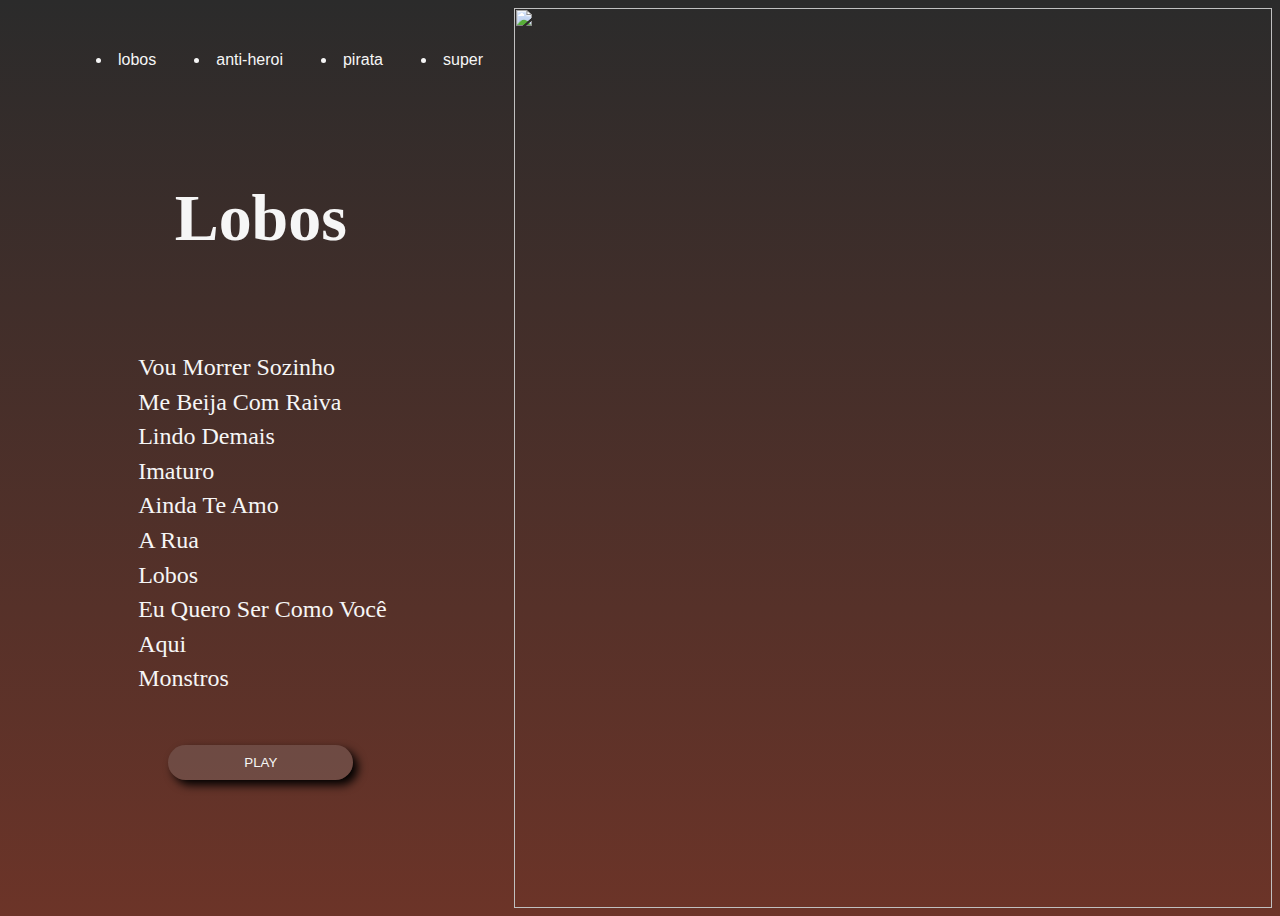
==== albuns.html @ d468af2b "Initial commit" ====
<!DOCTYPE html>
<html lang="pt-br" data-contexto="lobos">
<head>
    <meta charset="UTF-8">
    <meta name="viewport" content="width=device-width, initial-scale=1.0">
    <title>Document</title>
    <link rel="stylesheet" href="https://cdnjs.cloudflare.com/ajax/libs/meyer-reset/2.0/reset.min.css"
    integrity="sha512-NmLkDIU1C/C88wi324HBc+S2kLhi08PN5GDeUVVVC/BVt/9Izdsc9SVeVfA1UZbY3sHUlDSyRXhCzHfr6hmPPw=="
    crossorigin="anonymous" referrerpolicy="no-referrer" />
    <link rel="stylesheet" href="css/style.css">
    <script src="script.js" defer></script>
</head>
<body>
    <header class="cabecalho">
        <nav>
            <ul class="cabecalho__nav__lista">
                <li><button class="cabecalho__butao butao__lobos">lobos</button> </li>
                <li><button class="cabecalho__butao butao__anti-heroi">anti-heroi</button> </li>
                <li><button class="cabecalho__butao butao__pirata">pirata</button> </li>
                <li><button class="cabecalho__butao butao__super">super</button> </li>
            </ul>
        </nav>
    </header>
    <section class="section">
        <div class="album">
            <h1 class="album__titulo">Lobos</h1>
            <ul class="album__lista">
                <li class="album__faixas">vou morrer sozinho</li>
                <li class="album__faixas">me beija com raiva</li>
                <li class="album__faixas">lindo demais</li>
                <li class="album__faixas">imaturo</li>
                <li class="album__faixas">ainda te amo</li>
                <li class="album__faixas">a rua</li>
                <li class="album__faixas">lobos</li>
                <li class="album__faixas">eu quero ser como você</li>
                <li class="album__faixas">aqui</li>
                <li class="album__faixas">monstros</li>
            </ul>
            <button class="butao__play__pause"><img src="" alt="">PLAY</button>
        </div>
        <img class="capa__album" src="assets/Lobos.jpg" alt="">
    </section>

</body>
</html>
---- css/style.css ----
:root{
    --cor-da-fonte: #F6F6F6;
    --cor-de-fundo: #000000;
    --fonte-principal: 'Now Medium', sans-serif;
    --fonte-secundaria: 'Rasputin', serif;
    --cor-do-botao:#99959540;
}

[data-contexto="Home"]{
    --main-bg-color: #000000;
}
[data-contexto="lobos"]{
    --main-bg-color: linear-gradient(#2B2B2B, #6C3428);
}
[data-contexto="anti-heroi"]{
    --main-bg-color: linear-gradient(#003B41, #000000);
}
[data-contexto="pirata"]{
    --main-bg-color: linear-gradient(#000000, #176B87);
}
[data-contexto="super"]{
    --main-bg-color: linear-gradient(#FF8C00, #FF4500,#000000);
}
[data-contexto="contato"]{
    --main-bg-color: linear-gradient(#9eddff, #6573a2);
}
*{
    text-decoration: none;
}
html{
    background: var(--main-bg-color);
    background-repeat: no-repeat;
}
body{
    color: var(--cor-da-fonte);
    font-family: var(--fonte-secundaria);
    height: 100vh;
    
}
.cabecalho{
    padding: 2% 0 0 5%;
    position: absolute;
    width: 50%;
}
.cabecalho__nav__lista{
    display: flex;
    gap: 8%;
}
.cabecalho__butao{
    background-color: transparent;
    border: none;
    font-family: var(--fonte-principal);
    color: var(--cor-da-fonte);
    font-size: 1rem;
    transition: 0.5s;
    
}
.cabecalho__butao:hover{
    font-size: 1.25rem;
    transition: 0.5s;
}
.cabecalho__itens{
    text-decoration: none;
    color: var(--cor-da-fonte);
    transition: 0.25s;
}
.cabecalho__itens:hover{
    color: #89eefd;
    font-size: 1.2rem ;
    transition: 0.25s;
}
.principal{
    display: flex;
    flex-direction: row;
    align-items: center;
    padding: 10%;
    gap: 3%;
}
.principal__imagem{
    width: 35%;
}
.principal__sobre{
    font-size:1.8rem ;
    font-family: var(--fonte-secundaria);
}
.principal__sobre__titulo{
    text-align: center;
    font-family: var(--fonte-principal);
    text-transform: uppercase;
    font-size: 0.9rem;
    padding: 10% 0;
}

.section{
    display: grid;
    grid-template-columns: 40% 60%;
    align-items: center;
    
}
.album{
    text-align: center;
    
}
.album__lista{
    font-size: 1.5rem;
}
.album__titulo{
    font-size: 4.12rem;
    padding-bottom: 10%;
    text-transform: capitalize;
    text-align: center;
}
.album__lista {
    list-style: none; 
    padding: 0;
    text-align: start;
    padding-left: 25%;
}
.album__faixas{
    padding: 1%;
    text-transform: capitalize;
}
.album__faixas:hover{
    color: #BE8C63;
}
.butao__play__pause{
    margin-top: 5%;
    padding: 2% 15%;
    color: var(--cor-da-fonte);
    background-color: var(--cor-do-botao);
    border-style: hidden;
    border-radius: 100px;
    box-shadow: 5px 5px 10px #000000;
}
.butao__play__pause:active{
    background-color: #00000040;
}
.capa__album{
    width:100%;
    height: 100vh;
    object-fit: cover;
}












.contato{
    display: flex;
    justify-content: center;
    padding: 15% 10% 0% 0;
}
.contato__foto__email{
    padding-left: 25%;
}
.contato__imagem{
    width: 80%;
    border-radius: 20%;
}
.contato__email{
    text-align: end;
}
.contato__informacao{
    text-align: center;
    width: 50%;
}
.contato__nome{
    padding-bottom: 10%;
}
.contato__titulo{
    font-size: 3.56rem;
}
.contato__subtitulo{
    font-family: var(--fonte-principal);
    font-size: 1.5rem;
    padding-top: 5%;
}
.contato__links__itens{
    padding-bottom: 5%;
}
.link{
    color: var(--cor-da-fonte);
}
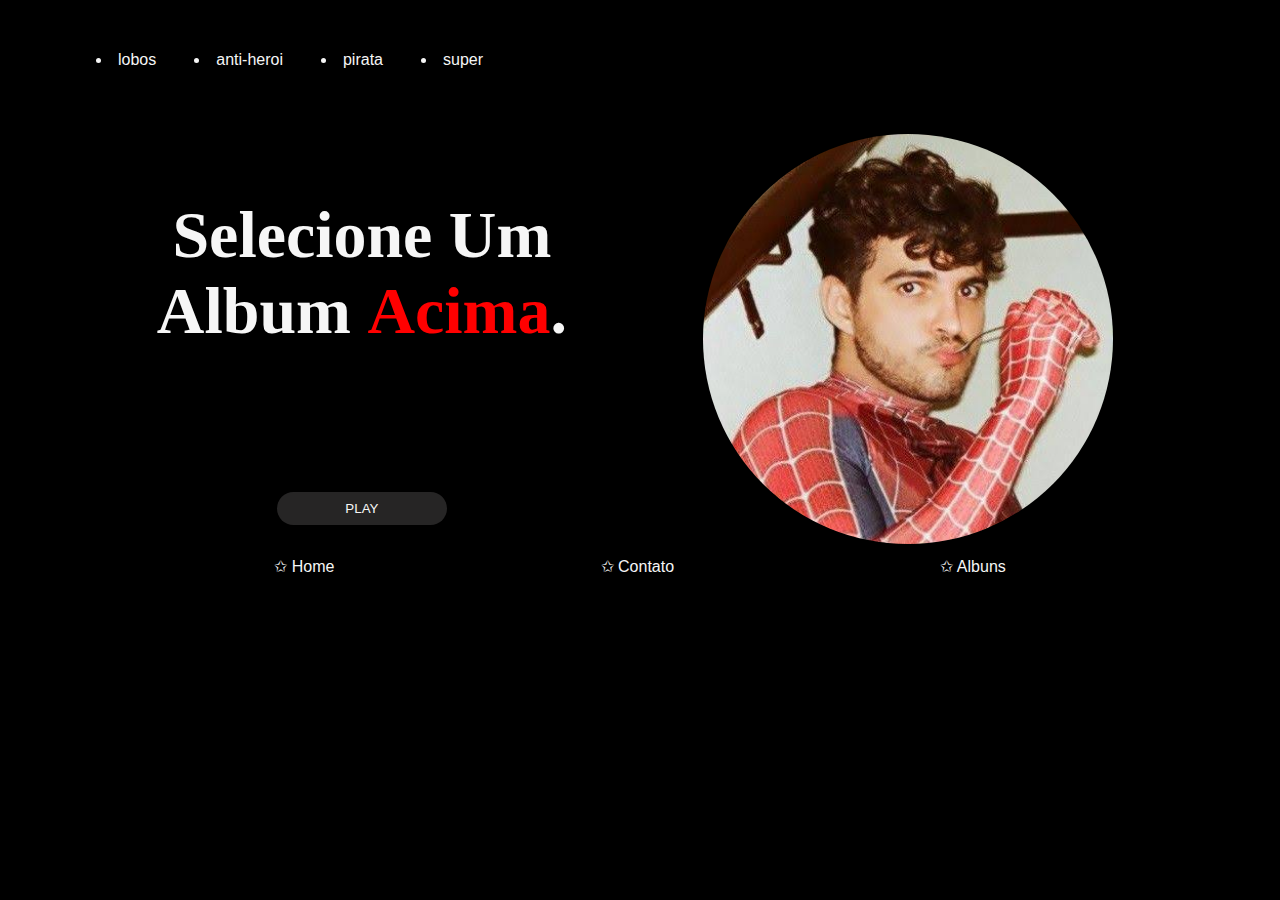
==== commit e1c709a2: "Projeto quase finalizado" ====
--- a/albuns.html
+++ b/albuns.html
@@ -1,9 +1,9 @@
 <!DOCTYPE html>
-<html lang="pt-br" data-contexto="lobos">
+<html lang="pt-br" data-contexto="Home">
 <head>
     <meta charset="UTF-8">
     <meta name="viewport" content="width=device-width, initial-scale=1.0">
-    <title>Document</title>
+    <title>Albuns</title>
     <link rel="stylesheet" href="https://cdnjs.cloudflare.com/ajax/libs/meyer-reset/2.0/reset.min.css"
     integrity="sha512-NmLkDIU1C/C88wi324HBc+S2kLhi08PN5GDeUVVVC/BVt/9Izdsc9SVeVfA1UZbY3sHUlDSyRXhCzHfr6hmPPw=="
     crossorigin="anonymous" referrerpolicy="no-referrer" />
@@ -23,23 +23,21 @@
     </header>
     <section class="section">
         <div class="album">
-            <h1 class="album__titulo">Lobos</h1>
+            <h1 class="album__titulo">Selecione um album <strong>acima</strong>.</h1>
             <ul class="album__lista">
-                <li class="album__faixas">vou morrer sozinho</li>
-                <li class="album__faixas">me beija com raiva</li>
-                <li class="album__faixas">lindo demais</li>
-                <li class="album__faixas">imaturo</li>
-                <li class="album__faixas">ainda te amo</li>
-                <li class="album__faixas">a rua</li>
-                <li class="album__faixas">lobos</li>
-                <li class="album__faixas">eu quero ser como você</li>
-                <li class="album__faixas">aqui</li>
-                <li class="album__faixas">monstros</li>
+                <li class="album__faixas"></li>
+                
             </ul>
             <button class="butao__play__pause"><img src="" alt="">PLAY</button>
         </div>
-        <img class="capa__album" src="assets/Lobos.jpg" alt="">
+        <img class="capa__album" src="assets/Jao-aranha.jpeg" alt="">
     </section>
-
+    <footer>
+        <nav class="rodape__nav">
+            <a class="rodape__link" href="index.html">Home</a>
+            <a class="rodape__link" href="contact.html">Contato</a>
+            <a class="rodape__link" href="albuns.html">Albuns</a>
+        </nav>
+    </footer>
 </body>
-</html>+</html>
--- a/css/style.css
+++ b/css/style.css
@@ -1,89 +1,105 @@
-:root{
+:root {
     --cor-da-fonte: #F6F6F6;
     --cor-de-fundo: #000000;
     --fonte-principal: 'Now Medium', sans-serif;
     --fonte-secundaria: 'Rasputin', serif;
-    --cor-do-botao:#99959540;
-}
-
-[data-contexto="Home"]{
+    --cor-do-botao: #99959540;
+}
+
+[data-contexto="Home"] {
     --main-bg-color: #000000;
 }
-[data-contexto="lobos"]{
-    --main-bg-color: linear-gradient(#2B2B2B, #6C3428);
-}
-[data-contexto="anti-heroi"]{
+
+[data-contexto="lobos"] {
+    --main-bg-color: linear-gradient(#5A5A5A, #B7B7B7);
+}
+
+[data-contexto="anti-heroi"] {
     --main-bg-color: linear-gradient(#003B41, #000000);
 }
-[data-contexto="pirata"]{
+
+[data-contexto="pirata"] {
     --main-bg-color: linear-gradient(#000000, #176B87);
 }
-[data-contexto="super"]{
-    --main-bg-color: linear-gradient(#FF8C00, #FF4500,#000000);
-}
-[data-contexto="contato"]{
+
+[data-contexto="super"] {
+    --main-bg-color: linear-gradient(#496C81, #C0C4E6);
+}
+
+[data-contexto="contato"] {
     --main-bg-color: linear-gradient(#9eddff, #6573a2);
 }
-*{
+
+* {
     text-decoration: none;
 }
-html{
+
+html {
     background: var(--main-bg-color);
+    height: 100vh;
     background-repeat: no-repeat;
 }
-body{
-    color: var(--cor-da-fonte);
-    font-family: var(--fonte-secundaria);
-    height: 100vh;
-    
-}
-.cabecalho{
+
+body {  
+    color: var(--cor-da-fonte);
+    font-family: var(--fonte-secundaria); 
+}
+.cabecalho {
     padding: 2% 0 0 5%;
     position: absolute;
     width: 50%;
 }
-.cabecalho__nav__lista{
+
+.cabecalho__nav__lista {
     display: flex;
     gap: 8%;
 }
-.cabecalho__butao{
+
+.cabecalho__butao {
     background-color: transparent;
     border: none;
     font-family: var(--fonte-principal);
     color: var(--cor-da-fonte);
     font-size: 1rem;
     transition: 0.5s;
-    
-}
-.cabecalho__butao:hover{
+
+}
+
+.cabecalho__butao:hover {
     font-size: 1.25rem;
     transition: 0.5s;
 }
-.cabecalho__itens{
+
+.cabecalho__itens {
     text-decoration: none;
     color: var(--cor-da-fonte);
     transition: 0.25s;
 }
-.cabecalho__itens:hover{
+
+.cabecalho__itens:hover {
     color: #89eefd;
-    font-size: 1.2rem ;
+    font-size: 1.2rem;
     transition: 0.25s;
 }
-.principal{
+
+.principal {
     display: flex;
     flex-direction: row;
     align-items: center;
     padding: 10%;
     gap: 3%;
 }
-.principal__imagem{
+
+.principal__imagem {
     width: 35%;
 }
-.principal__sobre{
-    font-size:1.8rem ;
+
+.principal__sobre {
+    font-size: 1.8rem;
     font-family: var(--fonte-secundaria);
 }
-.principal__sobre__titulo{
+
+.principal__sobre__titulo {
     text-align: center;
     font-family: var(--fonte-principal);
     text-transform: uppercase;
@@ -91,39 +107,51 @@
     padding: 10% 0;
 }
 
-.section{
+.section {
     display: grid;
     grid-template-columns: 40% 60%;
     align-items: center;
-    
-}
-.album{
-    text-align: center;
-    
-}
-.album__lista{
+    padding: 10% 0 0 10%;
+    gap: 10%;
+
+}
+strong{
+    color: #ff0000;
+}
+
+.album {
+    text-align: center;
+
+}
+
+.album__lista {
     font-size: 1.5rem;
 }
-.album__titulo{
+
+.album__titulo {
     font-size: 4.12rem;
     padding-bottom: 10%;
     text-transform: capitalize;
     text-align: center;
 }
+
 .album__lista {
-    list-style: none; 
+    list-style: none;
     padding: 0;
     text-align: start;
     padding-left: 25%;
 }
-.album__faixas{
+
+.album__faixas {
     padding: 1%;
     text-transform: capitalize;
 }
-.album__faixas:hover{
-    color: #BE8C63;
-}
-.butao__play__pause{
+
+.album__faixas:hover {
+    color: #FFD700;
+}
+
+.butao__play__pause {
     margin-top: 5%;
     padding: 2% 15%;
     color: var(--cor-da-fonte);
@@ -132,59 +160,88 @@
     border-radius: 100px;
     box-shadow: 5px 5px 10px #000000;
 }
-.butao__play__pause:active{
+
+.butao__play__pause:active {
     background-color: #00000040;
 }
-.capa__album{
-    width:100%;
-    height: 100vh;
-    object-fit: cover;
-}
-
-
-
-
-
-
-
-
-
-
-
-
-.contato{
+
+.capa__album {
+    width: 60%;
+    border-radius: 100%;
+    box-shadow: 0 0 15px 10px #00000040;
+    transition: 1s;
+}
+
+.carta {
+    width: 50%;
+    border-radius: 10px;
+    transition: 0.25s;
+}
+
+.contato {
     display: flex;
     justify-content: center;
-    padding: 15% 10% 0% 0;
-}
-.contato__foto__email{
-    padding-left: 25%;
-}
-.contato__imagem{
-    width: 80%;
+    padding: 5% 10% 0% 0;
+    gap: 5%;
+}
+
+.contato__imagem {
+    width: 100%;
     border-radius: 20%;
 }
-.contato__email{
-    text-align: end;
-}
-.contato__informacao{
+
+.contato__email {
+    text-align: center;
+}
+
+.contato__informacao {
+    padding: 8% 0 0 15%;
     text-align: center;
     width: 50%;
 }
-.contato__nome{
+
+.contato__nome {
     padding-bottom: 10%;
 }
-.contato__titulo{
+
+.contato__titulo {
     font-size: 3.56rem;
 }
-.contato__subtitulo{
+
+.contato__subtitulo {
     font-family: var(--fonte-principal);
     font-size: 1.5rem;
     padding-top: 5%;
 }
-.contato__links__itens{
+
+.contato__links__itens {
     padding-bottom: 5%;
-}
-.link{
-    color: var(--cor-da-fonte);
+    font-size: 2rem;
+}
+
+.link {
+    color: var(--cor-da-fonte);
+}
+.link:hover{
+    background-color: #F6F6F650;
+    padding: 0 3%;
+    font-size: 2.5rem;
+    border-radius: 10px;
+}
+footer{
+    padding: 1% 0 0;
+}
+.rodape__nav{
+    display: flex;
+    justify-content: space-evenly;
+}
+.rodape__link{
+    color: var(--cor-da-fonte);
+    font-family: var(--fonte-principal);
+}
+.rodape__link::before{
+    content: '✩ ';
+}
+.rodape__link:hover{
+    color: #ff0000;
 }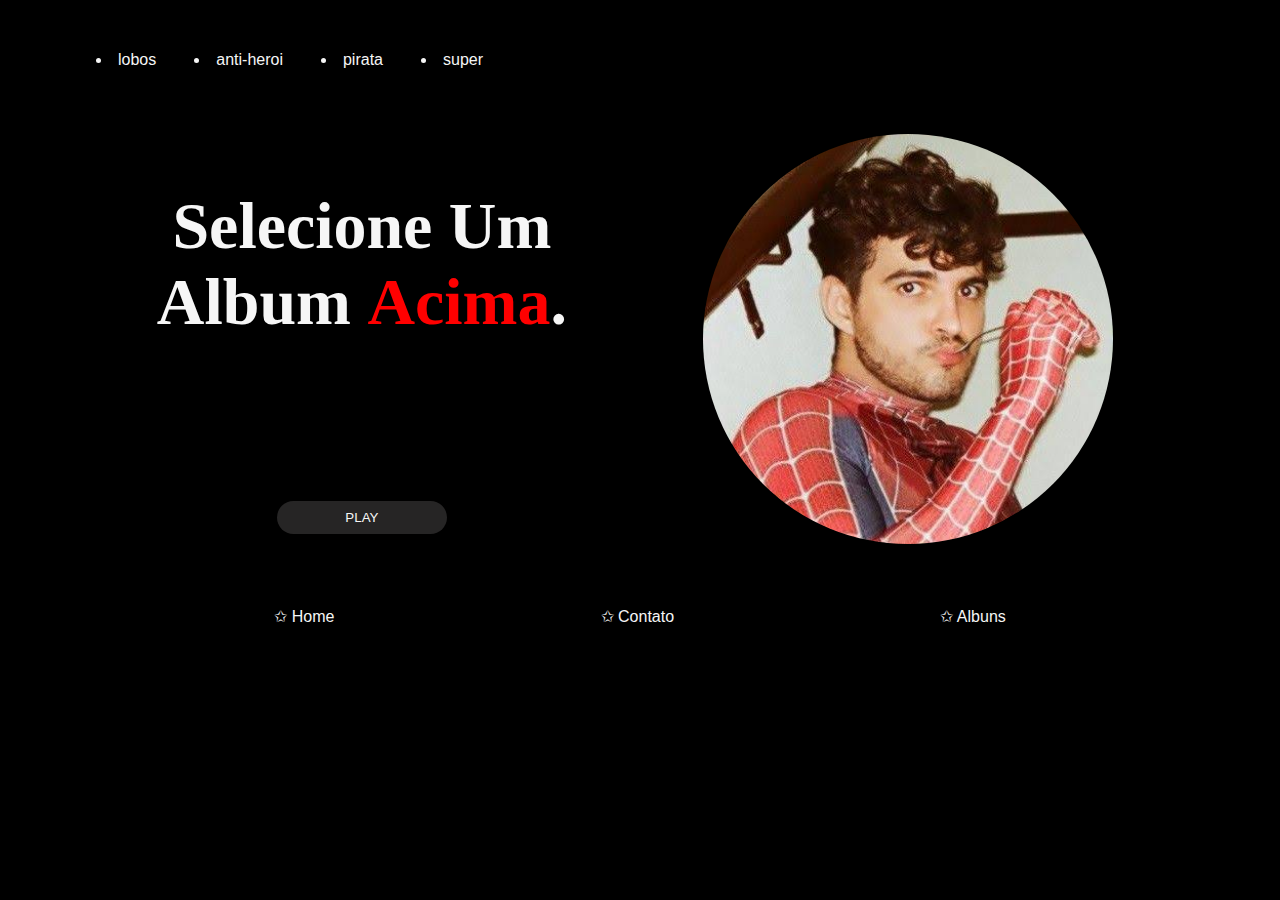
==== commit 8de2c42e: "Projeto final" ====
--- a/albuns.html
+++ b/albuns.html
@@ -1,15 +1,17 @@
 <!DOCTYPE html>
 <html lang="pt-br" data-contexto="Home">
+
 <head>
     <meta charset="UTF-8">
     <meta name="viewport" content="width=device-width, initial-scale=1.0">
     <title>Albuns</title>
     <link rel="stylesheet" href="https://cdnjs.cloudflare.com/ajax/libs/meyer-reset/2.0/reset.min.css"
-    integrity="sha512-NmLkDIU1C/C88wi324HBc+S2kLhi08PN5GDeUVVVC/BVt/9Izdsc9SVeVfA1UZbY3sHUlDSyRXhCzHfr6hmPPw=="
-    crossorigin="anonymous" referrerpolicy="no-referrer" />
+        integrity="sha512-NmLkDIU1C/C88wi324HBc+S2kLhi08PN5GDeUVVVC/BVt/9Izdsc9SVeVfA1UZbY3sHUlDSyRXhCzHfr6hmPPw=="
+        crossorigin="anonymous" referrerpolicy="no-referrer" />
     <link rel="stylesheet" href="css/style.css">
     <script src="script.js" defer></script>
 </head>
+
 <body>
     <header class="cabecalho">
         <nav>
@@ -26,7 +28,7 @@
             <h1 class="album__titulo">Selecione um album <strong>acima</strong>.</h1>
             <ul class="album__lista">
                 <li class="album__faixas"></li>
-                
+
             </ul>
             <button class="butao__play__pause"><img src="" alt="">PLAY</button>
         </div>
@@ -40,4 +42,5 @@
         </nav>
     </footer>
 </body>
-</html>
+
+</html>--- a/css/style.css
+++ b/css/style.css
@@ -36,14 +36,15 @@
 
 html {
     background: var(--main-bg-color);
-    height: 100vh;
+    min-height: 100%;
     background-repeat: no-repeat;
 }
 
-body {  
-    color: var(--cor-da-fonte);
-    font-family: var(--fonte-secundaria); 
-}
+body {
+    color: var(--cor-da-fonte);
+    font-family: var(--fonte-secundaria);
+}
+
 .cabecalho {
     padding: 2% 0 0 5%;
     position: absolute;
@@ -86,12 +87,13 @@
     display: flex;
     flex-direction: row;
     align-items: center;
-    padding: 10%;
+    padding: 5%;
     gap: 3%;
 }
 
 .principal__imagem {
     width: 35%;
+    border-radius: 8px;
 }
 
 .principal__sobre {
@@ -103,7 +105,7 @@
     text-align: center;
     font-family: var(--fonte-principal);
     text-transform: uppercase;
-    font-size: 0.9rem;
+    font-size: 2.25rem;
     padding: 10% 0;
 }
 
@@ -115,7 +117,14 @@
     gap: 10%;
 
 }
-strong{
+
+.album {
+    display: flex;
+    flex-direction: column;
+    align-items: center;
+}
+
+strong {
     color: #ff0000;
 }
 
@@ -139,7 +148,7 @@
     list-style: none;
     padding: 0;
     text-align: start;
-    padding-left: 25%;
+    padding-left: 15%;
 }
 
 .album__faixas {
@@ -149,9 +158,11 @@
 
 .album__faixas:hover {
     color: #FFD700;
+    cursor: pointer;
 }
 
 .butao__play__pause {
+    display: flex;
     margin-top: 5%;
     padding: 2% 15%;
     color: var(--cor-da-fonte);
@@ -159,6 +170,7 @@
     border-style: hidden;
     border-radius: 100px;
     box-shadow: 5px 5px 10px #000000;
+    align-items: center;
 }
 
 .butao__play__pause:active {
@@ -173,7 +185,7 @@
 }
 
 .carta {
-    width: 50%;
+    width: 55%;
     border-radius: 10px;
     transition: 0.25s;
 }
@@ -222,26 +234,117 @@
 .link {
     color: var(--cor-da-fonte);
 }
-.link:hover{
+
+.link:hover {
     background-color: #F6F6F650;
-    padding: 0 3%;
     font-size: 2.5rem;
     border-radius: 10px;
 }
-footer{
-    padding: 1% 0 0;
-}
-.rodape__nav{
+
+footer {
+    padding: 5% 0;
+}
+
+.rodape__nav {
     display: flex;
     justify-content: space-evenly;
 }
-.rodape__link{
+
+.rodape__link {
     color: var(--cor-da-fonte);
     font-family: var(--fonte-principal);
 }
-.rodape__link::before{
+
+.rodape__link::before {
     content: '✩ ';
 }
-.rodape__link:hover{
+
+.rodape__link:hover {
     color: #ff0000;
+}
+
+@media (max-width: 1100px) {
+    html {
+        min-height: 100%;
+    }
+
+    .cabecalho {
+        min-width: 100%;
+        position: fixed;
+    }
+
+    .cabecalho__nav__lista {
+        gap: 6%;
+    }
+
+    .principal {
+        flex-direction: column-reverse;
+        width: auto;
+    }
+
+    .principal__imagem {
+        margin-top: 5%;
+        border-radius: 20px;
+        width: 60%;
+    }
+
+    .section {
+        display: flex;
+        flex-direction: column-reverse;
+        padding: 20% 0 0 0;
+    }
+
+    .carta {
+        width: 100%;
+    }
+
+    .album__titulo {
+        padding: 8% 0;
+    }
+
+    .album__lista {
+        padding: 0;
+    }
+
+    .album {
+        display: flex;
+        flex-direction: column;
+        align-items: center;
+    }
+
+    .butao__play__pause {
+        display: flex;
+        height: 7vh;
+        width: 30vh;
+        justify-content: center;
+        align-items: center;
+    }
+
+    footer {
+        padding: 10% 0;
+    }
+    .contato{
+        display: flex;
+        flex-direction: column-reverse;
+        padding: 15% 2%;
+        align-items: center;
+    }
+    .contato__informacao{
+        display: flex;
+        flex-direction: column;
+        padding: 5% 0;
+        width: 100%;
+    }
+    .contato__titulo{
+        font-size: 2.55rem ;
+    }
+    .contato__subtitulo{
+        font-size: 1.25rem;
+    }
+    .link:hover{
+        background-color: transparent;
+    }
+    .link:active{
+        color: #ff0000;
+    }
 }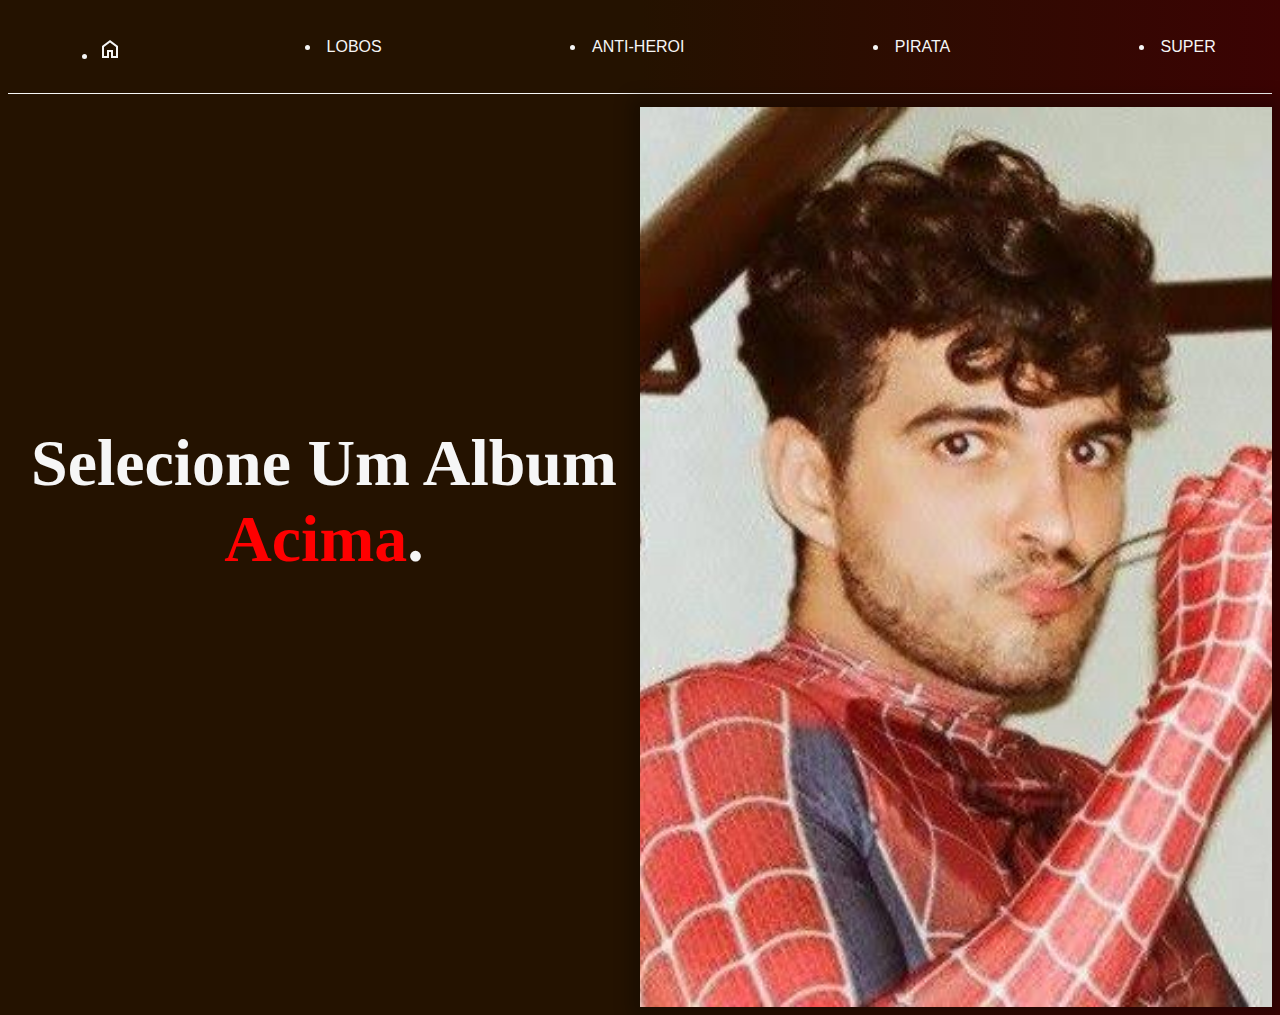
==== commit 92426536: "Melhorando o desing" ====
--- a/albuns.html
+++ b/albuns.html
@@ -1,5 +1,5 @@
 <!DOCTYPE html>
-<html lang="pt-br" data-contexto="Home">
+<html lang="pt-br" data-contexto="album">
 
 <head>
     <meta charset="UTF-8">
@@ -16,31 +16,25 @@
     <header class="cabecalho">
         <nav>
             <ul class="cabecalho__nav__lista">
-                <li><button class="cabecalho__butao butao__lobos">lobos</button> </li>
-                <li><button class="cabecalho__butao butao__anti-heroi">anti-heroi</button> </li>
-                <li><button class="cabecalho__butao butao__pirata">pirata</button> </li>
-                <li><button class="cabecalho__butao butao__super">super</button> </li>
+                <li><a href="index.html"><img src="assets/home.svg" alt=""></a></li>
+                <li><button class="cabecalho__butao butao__lobos"><a href="#lobos">lobos</a></button> </li>
+                <li><button class="cabecalho__butao butao__anti-heroi"><a href="#anti-heroi">anti-heroi</a></button> </li>
+                <li><button class="cabecalho__butao butao__pirata"><a href="#pirata">pirata</a></button> </li>
+                <li><button class="cabecalho__butao butao__super"><a href="#super">super</a></button> </li>
             </ul>
         </nav>
     </header>
     <section class="section">
         <div class="album">
-            <h1 class="album__titulo">Selecione um album <strong>acima</strong>.</h1>
+            <h1 id="" class="album__titulo">Selecione um album <strong>acima</strong>.</h1>
             <ul class="album__lista">
                 <li class="album__faixas"></li>
-
             </ul>
-            <button class="butao__play__pause"><img src="" alt="">PLAY</button>
+            <button class="butao__play__pause hidden"><img src="" alt="">PLAY</button>
         </div>
         <img class="capa__album" src="assets/Jao-aranha.jpeg" alt="">
     </section>
-    <footer>
-        <nav class="rodape__nav">
-            <a class="rodape__link" href="index.html">Home</a>
-            <a class="rodape__link" href="contact.html">Contato</a>
-            <a class="rodape__link" href="albuns.html">Albuns</a>
-        </nav>
-    </footer>
+    
 </body>
 
 </html>--- a/css/style.css
+++ b/css/style.css
@@ -1,13 +1,15 @@
+@import url(home.css);
+@import url(album.css);
 :root {
     --cor-da-fonte: #F6F6F6;
     --cor-de-fundo: #000000;
     --fonte-principal: 'Now Medium', sans-serif;
     --fonte-secundaria: 'Rasputin', serif;
-    --cor-do-botao: #99959540;
+    
 }
 
 [data-contexto="Home"] {
-    --main-bg-color: #000000;
+    --main-bg-color: linear-gradient(#391c05 , #000000,#86baee);
 }
 
 [data-contexto="lobos"] {
@@ -29,7 +31,9 @@
 [data-contexto="contato"] {
     --main-bg-color: linear-gradient(#9eddff, #6573a2);
 }
-
+[data-contexto="album"]{
+    --main-bg-color: linear-gradient(to right, #241200 50%,#3b0303);
+}
 * {
     text-decoration: none;
 }
@@ -38,197 +42,12 @@
     background: var(--main-bg-color);
     min-height: 100%;
     background-repeat: no-repeat;
+    scroll-behavior: smooth;
 }
 
 body {
     color: var(--cor-da-fonte);
     font-family: var(--fonte-secundaria);
-}
-
-.cabecalho {
-    padding: 2% 0 0 5%;
-    position: absolute;
-    width: 50%;
-}
-
-.cabecalho__nav__lista {
-    display: flex;
-    gap: 8%;
-}
-
-.cabecalho__butao {
-    background-color: transparent;
-    border: none;
-    font-family: var(--fonte-principal);
-    color: var(--cor-da-fonte);
-    font-size: 1rem;
-    transition: 0.5s;
-
-}
-
-.cabecalho__butao:hover {
-    font-size: 1.25rem;
-    transition: 0.5s;
-}
-
-.cabecalho__itens {
-    text-decoration: none;
-    color: var(--cor-da-fonte);
-    transition: 0.25s;
-}
-
-.cabecalho__itens:hover {
-    color: #89eefd;
-    font-size: 1.2rem;
-    transition: 0.25s;
-}
-
-.principal {
-    display: flex;
-    flex-direction: row;
-    align-items: center;
-    padding: 5%;
-    gap: 3%;
-}
-
-.principal__imagem {
-    width: 35%;
-    border-radius: 8px;
-}
-
-.principal__sobre {
-    font-size: 1.8rem;
-    font-family: var(--fonte-secundaria);
-}
-
-.principal__sobre__titulo {
-    text-align: center;
-    font-family: var(--fonte-principal);
-    text-transform: uppercase;
-    font-size: 2.25rem;
-    padding: 10% 0;
-}
-
-.section {
-    display: grid;
-    grid-template-columns: 40% 60%;
-    align-items: center;
-    padding: 10% 0 0 10%;
-    gap: 10%;
-
-}
-
-.album {
-    display: flex;
-    flex-direction: column;
-    align-items: center;
-}
-
-strong {
-    color: #ff0000;
-}
-
-.album {
-    text-align: center;
-
-}
-
-.album__lista {
-    font-size: 1.5rem;
-}
-
-.album__titulo {
-    font-size: 4.12rem;
-    padding-bottom: 10%;
-    text-transform: capitalize;
-    text-align: center;
-}
-
-.album__lista {
-    list-style: none;
-    padding: 0;
-    text-align: start;
-    padding-left: 15%;
-}
-
-.album__faixas {
-    padding: 1%;
-    text-transform: capitalize;
-}
-
-.album__faixas:hover {
-    color: #FFD700;
-    cursor: pointer;
-}
-
-.butao__play__pause {
-    display: flex;
-    margin-top: 5%;
-    padding: 2% 15%;
-    color: var(--cor-da-fonte);
-    background-color: var(--cor-do-botao);
-    border-style: hidden;
-    border-radius: 100px;
-    box-shadow: 5px 5px 10px #000000;
-    align-items: center;
-}
-
-.butao__play__pause:active {
-    background-color: #00000040;
-}
-
-.capa__album {
-    width: 60%;
-    border-radius: 100%;
-    box-shadow: 0 0 15px 10px #00000040;
-    transition: 1s;
-}
-
-.carta {
-    width: 55%;
-    border-radius: 10px;
-    transition: 0.25s;
-}
-
-.contato {
-    display: flex;
-    justify-content: center;
-    padding: 5% 10% 0% 0;
-    gap: 5%;
-}
-
-.contato__imagem {
-    width: 100%;
-    border-radius: 20%;
-}
-
-.contato__email {
-    text-align: center;
-}
-
-.contato__informacao {
-    padding: 8% 0 0 15%;
-    text-align: center;
-    width: 50%;
-}
-
-.contato__nome {
-    padding-bottom: 10%;
-}
-
-.contato__titulo {
-    font-size: 3.56rem;
-}
-
-.contato__subtitulo {
-    font-family: var(--fonte-principal);
-    font-size: 1.5rem;
-    padding-top: 5%;
-}
-
-.contato__links__itens {
-    padding-bottom: 5%;
-    font-size: 2rem;
 }
 
 .link {
@@ -239,28 +58,6 @@
     background-color: #F6F6F650;
     font-size: 2.5rem;
     border-radius: 10px;
-}
-
-footer {
-    padding: 5% 0;
-}
-
-.rodape__nav {
-    display: flex;
-    justify-content: space-evenly;
-}
-
-.rodape__link {
-    color: var(--cor-da-fonte);
-    font-family: var(--fonte-principal);
-}
-
-.rodape__link::before {
-    content: '✩ ';
-}
-
-.rodape__link:hover {
-    color: #ff0000;
 }
 
 @media (max-width: 1100px) {
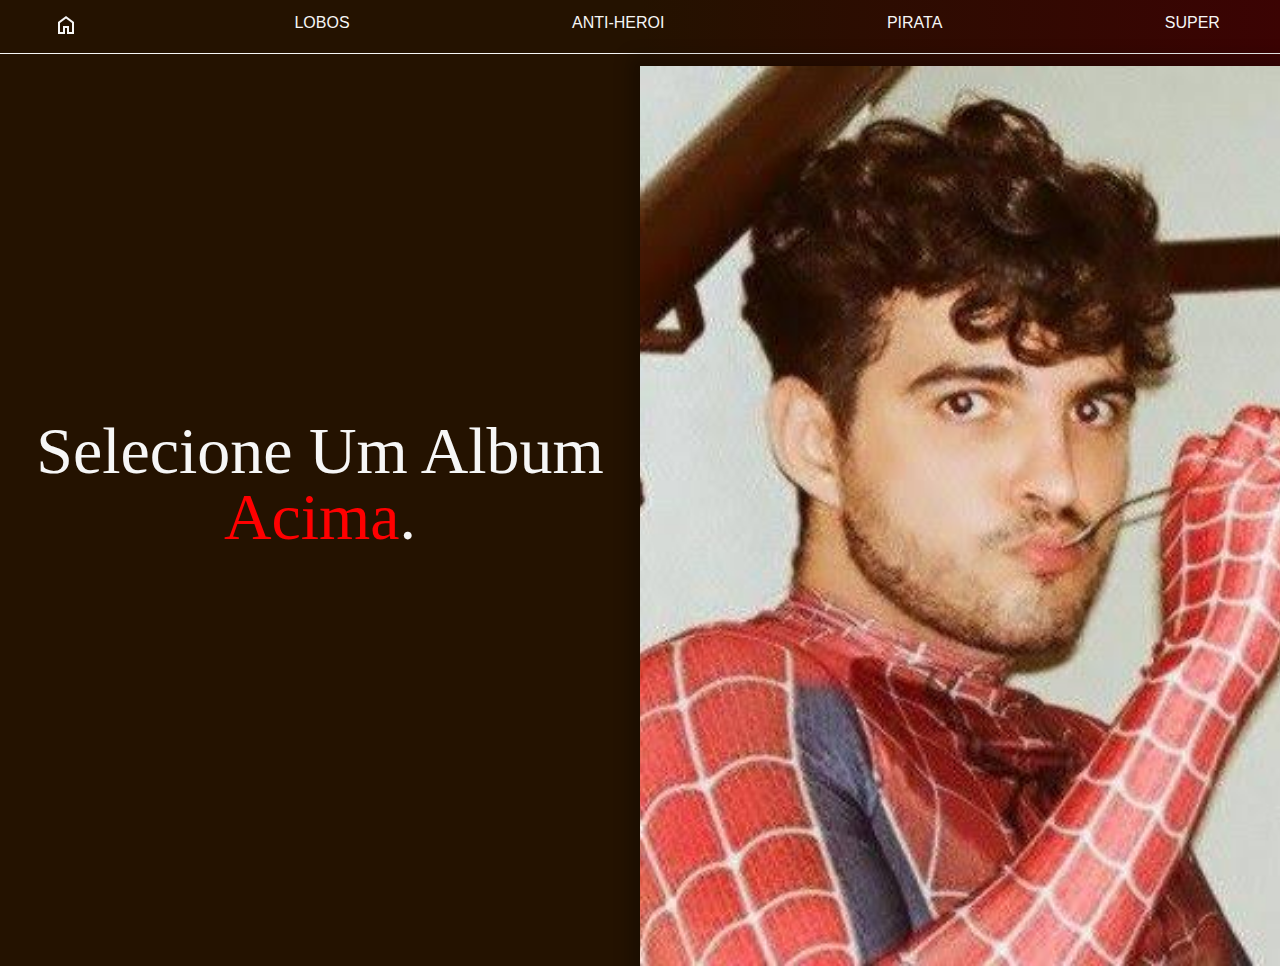
==== commit 3f28c85a: "responsividade on" ====
--- a/albuns.html
+++ b/albuns.html
@@ -8,6 +8,7 @@
     <link rel="stylesheet" href="https://cdnjs.cloudflare.com/ajax/libs/meyer-reset/2.0/reset.min.css"
         integrity="sha512-NmLkDIU1C/C88wi324HBc+S2kLhi08PN5GDeUVVVC/BVt/9Izdsc9SVeVfA1UZbY3sHUlDSyRXhCzHfr6hmPPw=="
         crossorigin="anonymous" referrerpolicy="no-referrer" />
+    <link rel="stylesheet" href="css/reset.css">
     <link rel="stylesheet" href="css/style.css">
     <script src="script.js" defer></script>
 </head>
--- a/css/style.css
+++ b/css/style.css
@@ -59,89 +59,3 @@
     font-size: 2.5rem;
     border-radius: 10px;
 }
-
-@media (max-width: 1100px) {
-    html {
-        min-height: 100%;
-    }
-
-    .cabecalho {
-        min-width: 100%;
-        position: fixed;
-    }
-
-    .cabecalho__nav__lista {
-        gap: 6%;
-    }
-
-    .principal {
-        flex-direction: column-reverse;
-        width: auto;
-    }
-
-    .principal__imagem {
-        margin-top: 5%;
-        border-radius: 20px;
-        width: 60%;
-    }
-
-    .section {
-        display: flex;
-        flex-direction: column-reverse;
-        padding: 20% 0 0 0;
-    }
-
-    .carta {
-        width: 100%;
-    }
-
-    .album__titulo {
-        padding: 8% 0;
-    }
-
-    .album__lista {
-        padding: 0;
-    }
-
-    .album {
-        display: flex;
-        flex-direction: column;
-        align-items: center;
-    }
-
-    .butao__play__pause {
-        display: flex;
-        height: 7vh;
-        width: 30vh;
-        justify-content: center;
-        align-items: center;
-    }
-
-    footer {
-        padding: 10% 0;
-    }
-    .contato{
-        display: flex;
-        flex-direction: column-reverse;
-        padding: 15% 2%;
-        align-items: center;
-    }
-    .contato__informacao{
-        display: flex;
-        flex-direction: column;
-        padding: 5% 0;
-        width: 100%;
-    }
-    .contato__titulo{
-        font-size: 2.55rem ;
-    }
-    .contato__subtitulo{
-        font-size: 1.25rem;
-    }
-    .link:hover{
-        background-color: transparent;
-    }
-    .link:active{
-        color: #ff0000;
-    }
-}